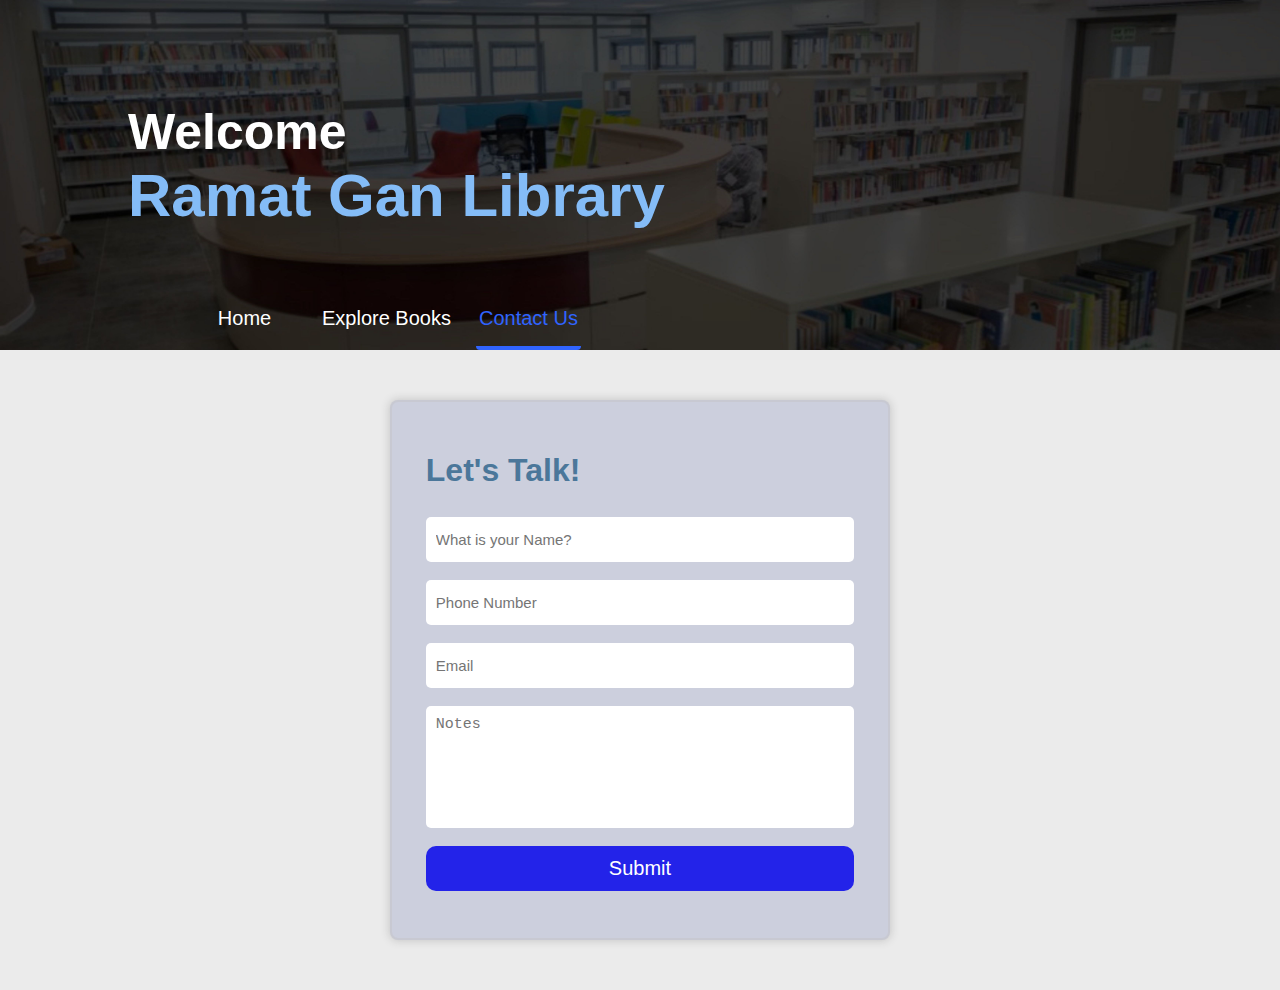
==== contact.html @ e1274236 "v.1" ====
<!DOCTYPE html>
<html lang="en">
<head>
    <meta charset="UTF-8">
    <meta name="viewport" content="width=device-width, initial-scale=1.0">
    <title>Ramat Gan Library</title>
    <link rel="stylesheet" href="style.css"> 
</head>
<body>
    <div class="HomePageHeaderPic">
        <div class="HomePageTitle">
            <h1>Welcome<br><span class="RamatGanLibraryTitle">Ramat Gan Library</span></h1>
        </div>
        <div class="Navigations">
            <a href="index.html" class="center NavigationButton">Home</a>
            <a href="books.html" class="center NavigationButton">Explore Books</a>
            <a class="center NavigationButton Current">Contact Us</a>
        </div>
    </div>
    <div class="center">
        <form class="FormBox">
            <h1>Let's Talk!</h1>
            <input  placeholder="What is your Name?"/>
            <input  placeholder="Phone Number"/>
            <input  placeholder="Email"/>
            <textarea id="fixedTextarea" rows="6" cols="50" style="resize: none;" placeholder="Notes"></textarea>
            <input type="button" value="Submit" class="submitButton"/>
        </form>
    </div>
    <script src="js/contact.js"></script>

</body>
</html>
---- style.css ----
* {
    margin: 0;
    padding: 0;
    box-sizing: border-box;
}

body {
    background-color: #ebebeb;
    font-family: Arial, sans-serif;
}

.center{
    display: flex;
    justify-content: center;
    align-items: center;
}

.HomePageHeaderPic{
    height: 350px;
    width: 100%;
    background-image: url('Gallery/Library\ banner.jpg');
    background-size: cover;
    font-family: 'Segoe UI', Tahoma, Geneva, Verdana, sans-serif;
    display: flex;
    flex-direction: column;
    align-items: center;
    justify-content: end;
}

.HomePageTitle{
    width: 80%;
    margin-bottom: 60px;
}

.HomePageHeaderPic h1{
    color: rgb(255, 255, 255);
    font-size: 50px;
}

.HomePageHeaderPic .RamatGanLibraryTitle{
    color: rgb(132, 188, 247);
    font-size: 60px;
    min-width: 300px;
}

.Navigations{
    width: 70%;
    height: 60px;
    margin-bottom: 0;
    display: flex;
    align-items: center;
}

.HomePageContent{
    width: 100%;
    display: flex;
    flex-direction: column;
    align-items: center;
    padding: 60px 0;
}

.HomePageContent .About{
    width: 70%;
}

.HomePageContent .About p{
    font-size: 22px;
    color: #333;
}


.NavigationButton{
    text-decoration: none;
    width: auto;
    min-width: 105px;
    height: 100%;
    margin: 0 25px 4px 0;
    font-size: 20px;
    color: #fff;
    cursor: pointer;
}

.NavigationButton.Current{
    border-bottom: solid 4px rgb(48, 100, 255);
    border-bottom-left-radius: 4px;
    border-bottom-right-radius: 4px;
    margin-bottom: 0;
    color: rgb(48, 100, 255);

}

body {
    font-family: Arial, sans-serif;
    color: #333;
}

.picture-browser {
    display: flex;
    align-items: center;
    justify-content: center;
    margin-top: 40px;
}

.picture-container {
    overflow: hidden;
    width: 70%;
}

.pictures-list{
    width: 100%;
    display: flex;
    transition: transform 0.5s ease-in-out;

}

.picture-container img {
    width: 47%;
    height: auto;
    margin-right: 6%;
    border-radius: 5px;
}

button {
    font-size: 30px;
    background: none;
    border: none;
    cursor: pointer;
    margin: 0 10px ;
}

#prev {
    transform: scaleX(+1); 
}

.opening-hours{
    text-align: center;
    margin-top: 50px;
}

.opening-hours p{
    font-size: 18px;
    margin-top: 3px;
}

footer {
    background-color: #333;
    color: #fff;
    text-align: center;
    padding: 10px;
    width: 100%;
    margin-bottom: 0;
}

.BooksPageWraper{
    display: flex;
    width: 100%;
    align-items: center;
    flex-direction: column;
}

#category-selector {
    padding: 10px;
    border: 1px solid #ddd;
    border-radius: 5px;
    font-size: 16px;
    margin: 10px;
}

.BooksSection {
    display: grid;
    grid-template-columns: repeat(4, 1fr);
    grid-gap: 20px; 
    margin: 0px 0 40px 0;
    width: 80%;
}



.book {
    padding: 10px;
    border: 1px solid #ddd;
    box-shadow: 0px 0px 5px rgba(0, 0, 0, 0.2);
    background-color: #fff;
    transition: transform 0.2s ease-in-out;
    cursor: pointer;
    min-height: 450px;
    border-radius: 4px;
}

.book img {
    max-width: 100%;
    height: auto;
}

.book h2 {
    font-size: 16px;
    margin-top: 8px; 
}

.book p {
    font-size: 12px;
    color: #777;
    margin: 4px 0; 
}

.book:hover {
    transform: scale(1.05);
    box-shadow: 0px 0px 10px rgba(0, 0, 0, 0.3);
}

.BookPage{
    display: flex;
    justify-content: center;
    width: 100%;
}



.BookPageWraper{
    width: 80%;
    display: flex;
    padding: 50px 0;
}

.BookPageWraper img{
    width: 40%;
    border-radius: 6px;
    padding: 10px;
    border: solid 1px rgba(90, 90, 90, 0.549);
}

.BookPageWraper div{
    padding: 0 70px;
}

.BookPageWraper h2{
    font-size: 40px;
}

.BookPageWraper p{
    font-size: 21px;
}

.BookPageWraper span{
    color: #666;
    font-size: 18px;
}

.BookPageWraper .Description{
    font-family:sans-serif;
    font-size: 19px;
}

.FilteringCon{
    width: 80%;
    margin: 50px 10% 20px 10%;
    display: flex;
    justify-content: space-between;
    align-items: center;
}

input{
    border-radius: 5px;
    border: none;
    padding: 10px;
    outline: none;
    font-size: 15px;
}

textarea{
    border-radius: 5px;
    border: none;
    padding: 10px;
    outline: none;
    font-size: 15px;
}

.FilteringCon input{
    height: 50px;
    width: 500px;
    font-size: 17px;
    box-shadow: 0 0 5px rgba(51, 51, 51, 0.121);
}

.FormBox{
    margin: 50px 0;
    height: 540px;
    width: 500px;
    max-width: 90%;
    border-radius: 8px;
    border: rgba(193, 193, 193, 0.406) solid 2px;
    background-color: rgb(204, 207, 221);
    display: flex;
    flex-direction: column;
    align-items: center;
    box-shadow: 0 0 10px rgba(50, 50, 50, 0.226);
}

.FormBox input{
    width: 90%;
    margin-top: 18px;
    height: 45px;
}

.FormBox h1{
    text-align: start;
    width: 90%;
    margin: 40px 0 10px 0;
    color: rgb(75, 119, 154);
}

.FormBox textarea{
    width: 90%;
    margin-top: 18px;
}

.FormBox input[type="submit"]{
    margin-top: 30px;
    background-color: rgb(19, 52, 218);
    color: #fff;
    cursor: pointer;
}

.FormBox input[type="submit"]:hover{
    background-color: rgb(55, 120, 232);
}

@media (max-width: 580px) {
    .BookPageWraper{
        width: 80%;
        display: flex;
        flex-direction: column;
        padding: 50px 0;
    }
    .BookPageWraper img{
        width: 100%;
        margin-bottom: 40px;
    }
    .BookPageWraper div{
        padding: 0;
    }
    .BooksSection {
        display: grid;
        grid-template-columns: repeat(1, 1fr);
        grid-gap: 20px; 
        margin: 0px 0 40px 0;
        width: 80%;
    }

    .HomePageContent .About{
        width: 85%;
        font-size: 16px;
    }
    .Navigations{
        width: 90%;
        font-size: 18px;
    }
    .FilteringCon{
        flex-direction: column;
        align-items: flex-end;
    }
    .FilteringCon input{
        width: 100%;
        margin-bottom: 5px;
    }

}

.FormBox{
    padding: 10px;
}

.submitButton{
    background-color: rgb(35, 35, 233);
    border-radius: 10px;
    width: 100%;
    padding: 5px 8px;    
    color: white;
    font-size: 20px;
    cursor: pointer;

    &:hover{
        background-color:  rgb(75, 75, 221);
    }
}

@media (max-width: 768px){
    .BooksSection {
        display: grid;
        grid-template-columns: repeat(3, 1fr);
        grid-gap: 20px; 
        margin: 0px 0 40px 0;
        width: 80%;
    }
}
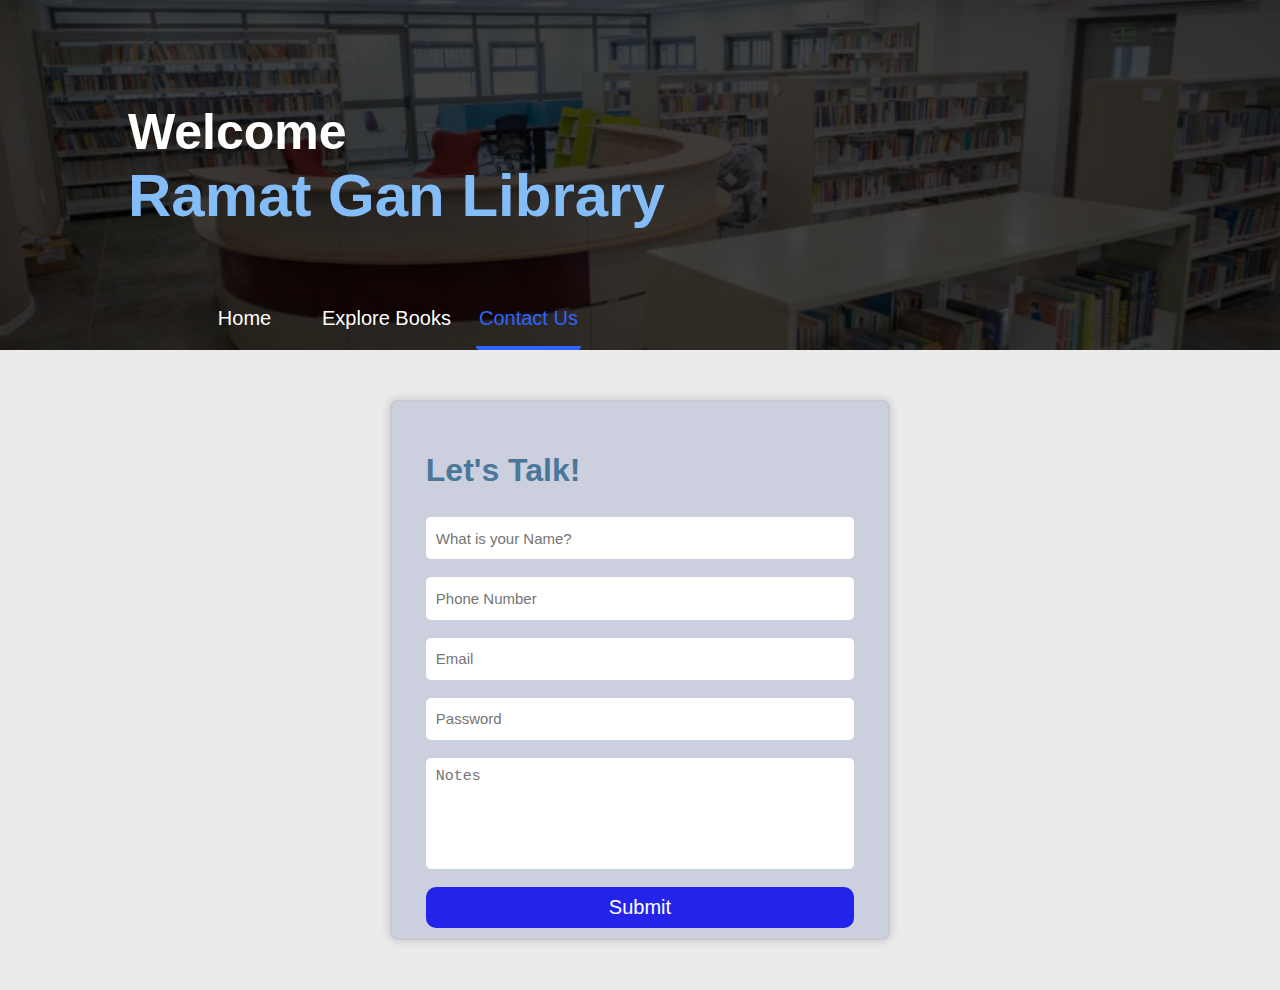
==== commit 86a33ba4: "exam update" ====
--- a/contact.html
+++ b/contact.html
@@ -20,11 +20,12 @@
     <div class="center">
         <form class="FormBox">
             <h1>Let's Talk!</h1>
-            <input  placeholder="What is your Name?"/>
-            <input  placeholder="Phone Number"/>
-            <input  placeholder="Email"/>
+            <input  placeholder="What is your Name?" id="name"/>
+            <input  placeholder="Phone Number" id="phone"/>
+            <input  placeholder="Email" id="email"/>
+            <input  placeholder="Password" id="password"/>
             <textarea id="fixedTextarea" rows="6" cols="50" style="resize: none;" placeholder="Notes"></textarea>
-            <input type="button" value="Submit" class="submitButton"/>
+            <input type="button" value="Submit" class="submitButton" id="submit-contact-form"/>
         </form>
     </div>
     <script src="js/contact.js"></script>
